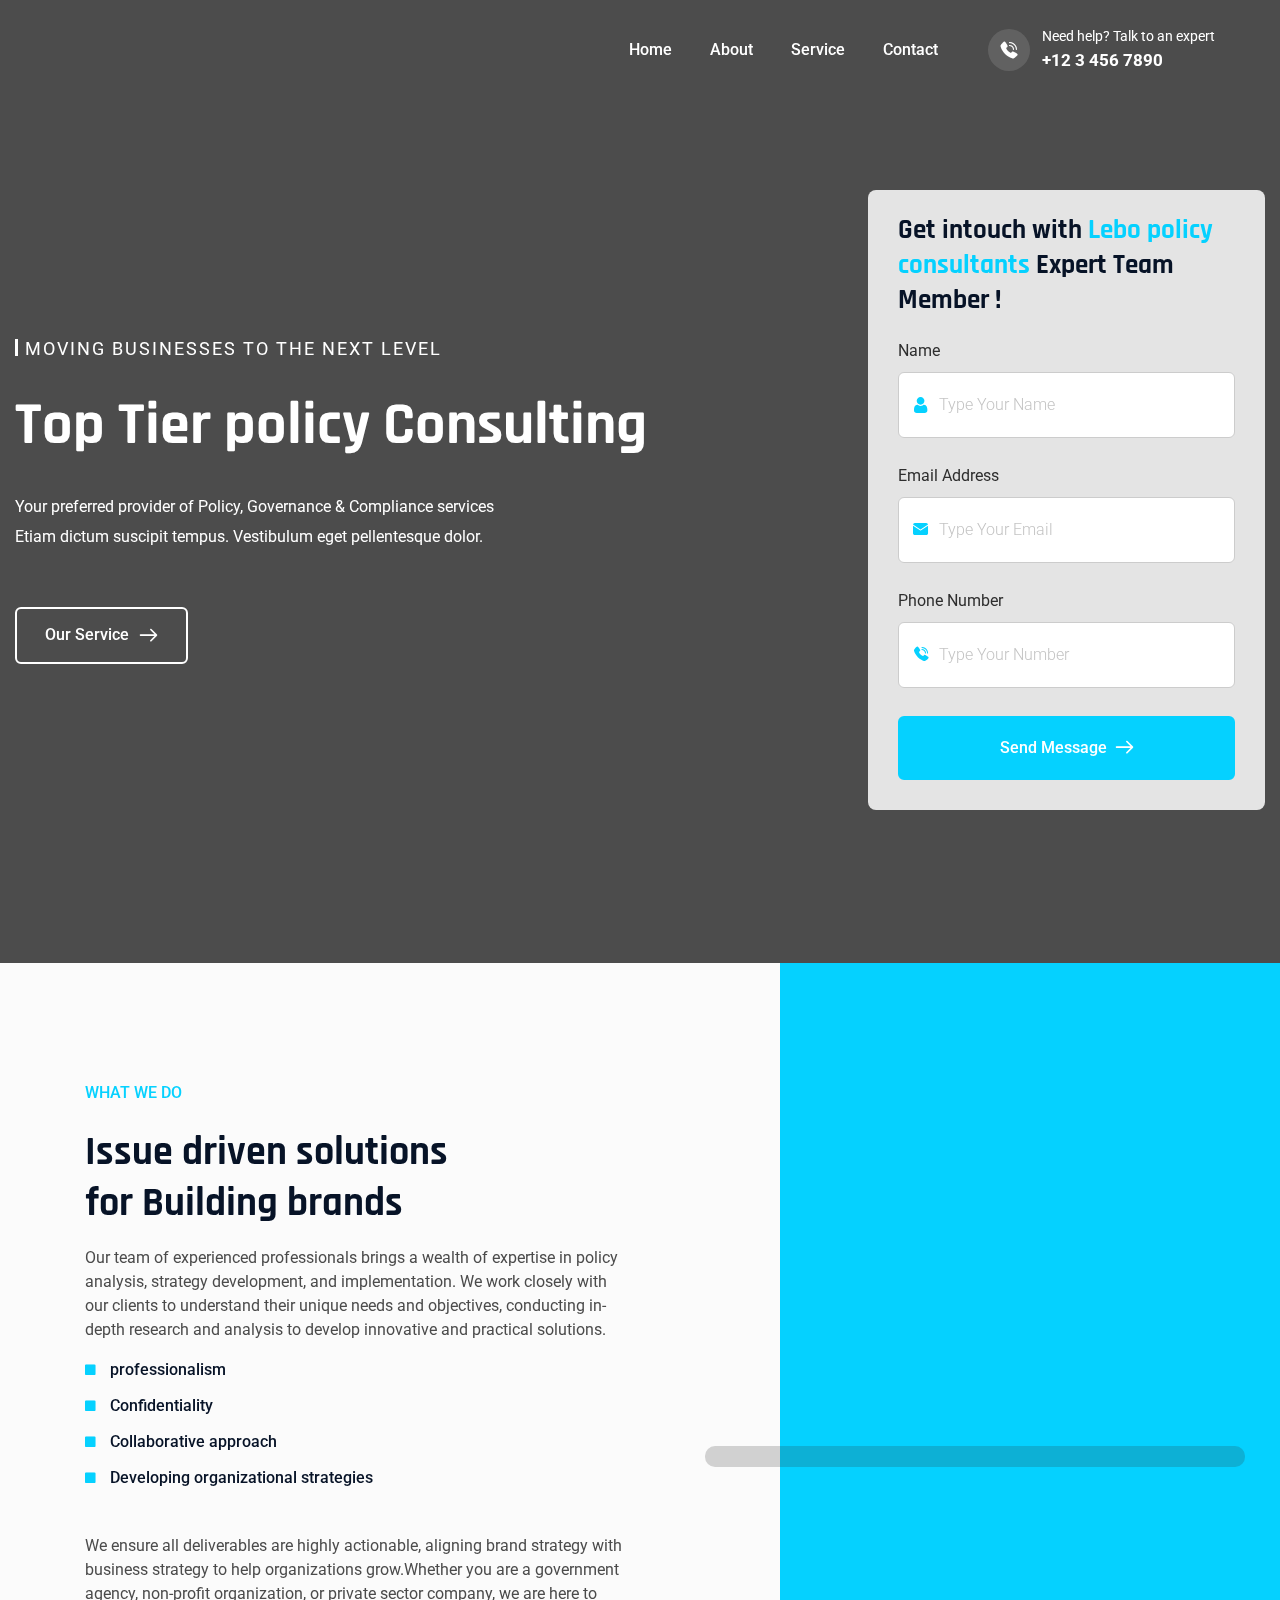
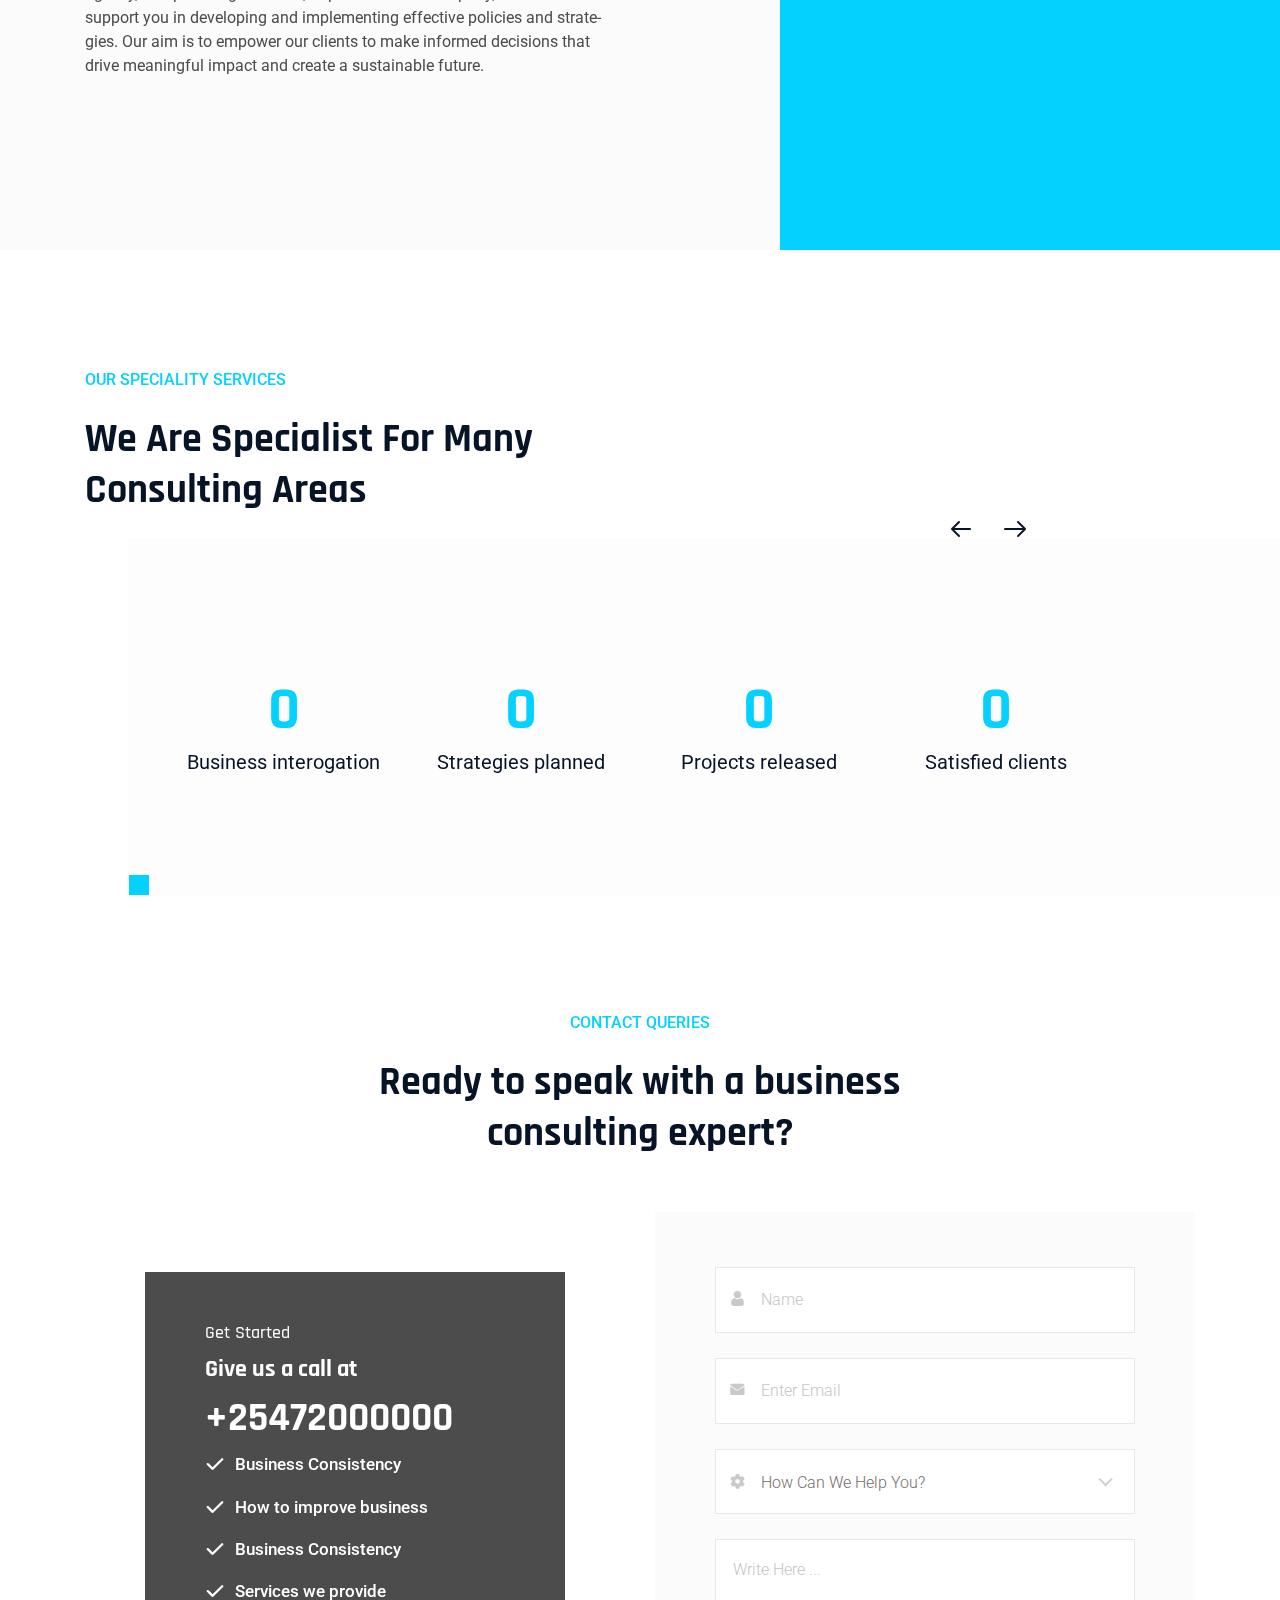
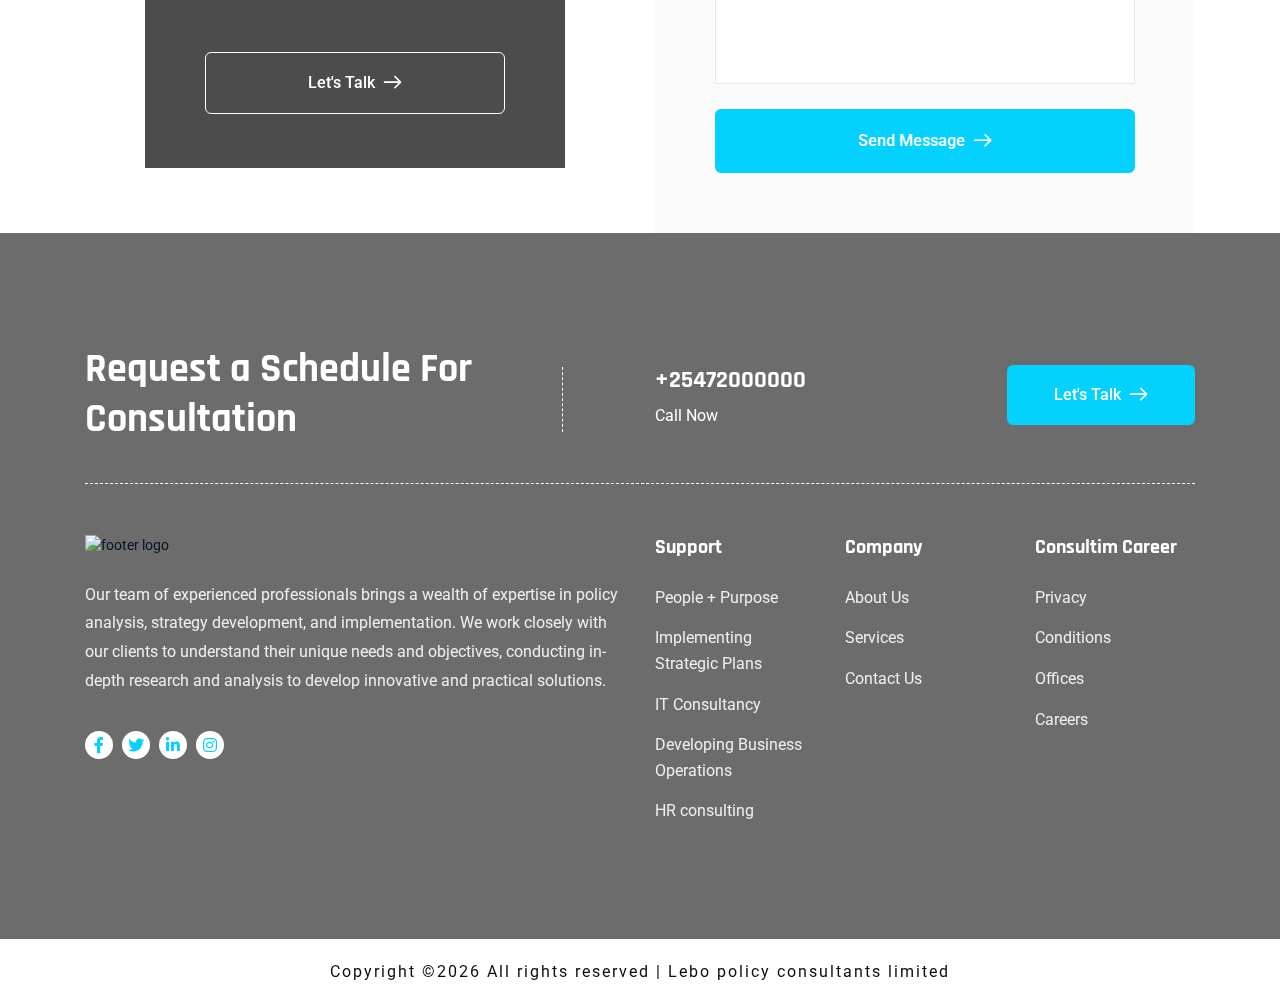
==== index.html @ e36691f1 "Add files via upload" ====
<!DOCTYPE html>
<html lang="en">


<head>
    <meta charset="UTF-8" />
    <meta name="viewport" content="width=device-width, initial-scale=1.0,maximum-scale=1.0, user-scalable=no" />
    <meta http-equiv="X-UA-Compatible" content="IE=edge" />
    <meta http-equiv="X-UA-Compatible" content="ie=edge" />
    <title>Lebo policy consultants limited</title>
    <!-- favicon -->
    <link rel="icon" href="assets/img/favicon.png" sizes="20x20" type="image/png" />
    <!-- animate -->
    <link rel="stylesheet" href="assets/css/animate.css" />
    <!-- bootstrap -->
    <link rel="stylesheet" href="assets/css/bootstrap.min.css" />
    <!-- magnific popup -->
    <link rel="stylesheet" href="assets/css/magnific-popup.css" />
    <!-- Nice Select -->
    <link rel="stylesheet" href="assets/css/nice-select.css">
    <!-- Slick Slider -->
    <link rel="stylesheet" href="assets/css/slick.css">
    <!-- fontawesome -->
    <link rel="stylesheet" href="assets/css/font-awesome.min.css" />
    <!-- Flaticon -->
    <link rel="stylesheet" href="assets/css/flaticon.css">
    <!-- Odomiters -->
    <link rel="stylesheet" href="assets/css/odometer.css">
    <!-- Main Stylesheet -->
    <link rel="stylesheet" href="assets/css/style.css" />
    <!-- Responsive Css -->
    <link rel="stylesheet" href="assets/css/responsive.css">
</head>

<body>
    <!-- preloader area start -->
    <div class="preloader" id="preloader">
        <div class="preloader-inner">
            <div class="loading">
                <div class="bounceball"></div>
                <!-- <div class="text">Lebo policy consultants</div> -->
            </div>
        </div>
    </div>
    <!-- preloader area end -->

    <main class="main-section">

      

        <div class="header-style-02">
            <!-- main  navbar area start -->
            <nav class="navbar navbar-area navbar-expand-lg navigation-style-02">
                <div class="container custom-container">
                    <div class="responsive-menu">
                        <div class="logo-wrapper">
                            <a href="index.html" class="logo">
                                <img src="#" alt="">
                            </a>
                        </div>
                        <button class="navbar-toggler" type="button" data-toggle="collapse" data-target="#themebuzs_main_menu" aria-expanded="false" aria-label="Toggle navigation">
                            <span class="navbar-toggler-icon"></span>
                        </button>
                    </div>
                    <div class="collapse navbar-collapse" id="themebuzs_main_menu">
                        <ul class="navbar-nav">
                            
                            <li><a href="index.html">Home</a></li>
                            <li><a href="about.html">About</a></li>
                           <li><a href="service.html">Service</a>
                            </li>
                           
                                
                                
                                    
                                 
                            </li>
                           
                           
                            <li>
                                <a href="contact.html">Contact</a>
                            </li>
                        </ul>
                    </div>
                    <div class="nav-right-content">
                        <div class="info-item">
                            <div class="icon">
                                <i class="flaticon-phone-call"></i>
                            </div>
                            <div class="content">
                                <p class="subtitle">Need help? Talk to an expert</p>
                                <h6 class="title"><a href="tel:1234567890">+12 3 456 7890</a></h6>
                            </div>
                        </div>
                        <!-- <div class="icon-part">
                            <ul>
                               
                            </ul>
                        </div> -->
                    </div>
                </div>
            </nav>
            <!-- main navbar area end -->

            <!-- navbar area end -->
        </div>
        <!-- Header section End -->

        <!-- Banner Area Start-->
        <section class="banner-area home-02 header-bg" style="background-image:url(assets/img/header/banner-02.png);">
            <img src="assets/img/shapes/logo-shape.png" class="logo-shape" alt="">
            <div class="container custom-container">
                <div class="banner-wrap">
                    <div class="row align-items-center justify-content-center">
                        <div class="col-lg-7 col-md-6">
                            <div class="banner-inner home-02">
                                <h6 class="subtitle style-01"> Moving Businesses To The Next Level</h6>
                                <h1 class="title style-01">Top Tier policy  Consulting</h1>
                                <p class="style-01">Your preferred provider of Policy, Governance & Compliance services <br> Etiam dictum suscipit tempus. Vestibulum eget pellentesque dolor.</p>
                                <div class="btn-wrap header-btn">
                                    <a href="service.html" class="banner-btn style-01">Our Service<i class="flaticon-next"></i></a>
                                </div>
                            </div>
                        </div>
                        <div class="col-lg-5 col-xl-4 offset-xl-1 col-md-6">
                            <div class="contact-form style-01">
                                <h4 class="form-title">Get intouch with  <span>Lebo policy consultants</span> Expert Team Member !</h4>
                                <form action="#" class="contact-page-form-02" novalidate="novalidate">
                                    <div class="row">
                                        <div class="col-md-12">
                                            <div class="form-group">
                                                <label>Name</label>
                                                <i class="flaticon-user"></i>
                                                <input type="text" name="fname" placeholder="Type Your Name" class="form-control" required="" aria-required="true">
                                            </div>
                                        </div>
                                        <div class="col-md-12">
                                            <div class="form-group">
                                                <label>Email Address</label>
                                                <i class="flaticon-email"></i>
                                                <input type="email" name="lname" placeholder="Type Your Email" class="form-control" required="" aria-required="true">
                                            </div>
                                        </div>
                                        <div class="col-md-12">
                                            <div class="form-group">
                                                <label>Phone Number</label>
                                                <i class="flaticon-phone-call"></i>
                                                <input type="text" name="lname" placeholder="Type Your Number" class="form-control" required="" aria-required="true" oninput="this.value = this.value.replace(/[^0-9.]/g, '').replace(/(\..*)\./g, '$1');"/>
                                            </div>
                                        </div>
                                    </div>
                                </form>
                                <div class="btn-wrap desktop-center">
                                    <a href="#" class="boxed-btn main-btn style-01">
                                        Send Message<i class="flaticon-next"></i>
                                    </a>
                                </div>
                            </div>
                        </div>
                    </div>
                </div>
            </div>
        </section>
        <!-- Banner Area End -->

        <!-- Consulting Section Area Start -->
        <section class="consulting-section style-01">
            <img src="assets/img/shapes/Repeat-Grid.png" class="grid-shape" alt="">
            <div class="container">
                <div class="row align-items-center">
                    <div class="col-lg-6 col-md-12">
                        <div class="theme-heading-title">
                            <h4 class="subtitle">WHAT <span>WE DO</span></h4>
                            <h2 class="title">Issue driven solutions  <br>  for Building brands</h2>
                            <p class="style-01">Our team of experienced professionals brings a wealth of expertise in policy analysis, strategy development, 
                                and implementation. We work closely with our clients to understand their unique needs and objectives, conducting in-depth research 
                                and analysis to develop innovative and practical solutions.  </p>
                            <div class="check-list-items style-02">
                               
                                <ul class="list-parent style-01">
                                    <li class="list-child style-01">professionalism</li>
                                    <li class="list-child style-01">Confidentiality</li>
                                    <li class="list-child style-01">Collaborative approach</li>
                                    <li class="list-child style-01">Developing organizational strategies</li>
                                </ul>
                            </div>
                            <p class="style-02">We ensure all deliverables are highly actionable, aligning brand strategy with business strategy to help organizations grow.Whether you are a government agency, non-profit organization, or private sector company, we are here to support you in developing and implementing effective policies and strategies. Our aim is to empower our clients to make informed decisions that drive meaningful impact and create a sustainable future.</p>
                        </div>
                        <!-- <div class="btn-wrap">
                            <a href="about.html" class="boxed-btn read-btn">Read More<i class="flaticon-next"></i></a>
                        </div> -->
                    </div>
                    <div class="col-lg-6 col-md-12">
                        <div class="thumbnail style-01">
                            <img src="assets/img/section-img/consulting/conslt-02.png" alt="">
                        </div>
                    </div>
                </div>
            </div>
        </section>
        <!-- Consulting Section Area End -->

        <!-- Case Study Section Area Start Here -->
        <section class="case-study-section-02">
            <span class="dot"></span>
            <div class="container">
                <div class="row">
                    <div class="col-lg-6">
                        <div class="theme-heading-title">
                            <h4 class="subtitle">OUR <span>SPECIALITY</span> SERVICES</h4>
                            <h2 class="title">We Are Specialist For Many Consulting Areas</h2>
                        </div>
                    </div>
                </div>
            </div>
            <div class="container-fluid p-0">
                <div class="row">
                    <div class="col-lg-10">
                        <div class="case-study-slider-wrap">
                            <div class="arrow-wrapper style-01">
                                <span class="prev prev-arrow"><i class="flaticon-back"></i></span>
                                <span class="next next-arrow"><i class="flaticon-next"></i></span>
                            </div>
                            <div class="case-study-carousel-02 style-01">
                                <div class="case-study-single-item style-01">
                                    <div class="thumbnail">
                                        <img src="assets/img/section-img/case-study/case-slider-06.png" alt="">
                                    </div>
                                    <div class="content">
                                       <a href="case-study.html"><h6 class="title">Implementing Strategic Plans </h6></a> 
                                    </div>
                                </div>
                                <div class="case-study-single-item style-01">
                                    <div class="thumbnail">
                                        <img src="assets/img/section-img/case-study/case-slider-04.png" alt="">
                                    </div>
                                    <div class="content">
                                       <a href="case-study.html"><h6 class="title">
                                       
                                        <span>HR consulting </span></h6></a> 
                                    </div>
                                </div>
                                <div class="case-study-single-item style-01">
                                    <div class="thumbnail">
                                        <img src="assets/img/section-img/case-study/case-slider-05.png" alt="">
                                    </div>
                                    <div class="content">
                                        <a href="case-study.html"><h6 class="title">Developing Business Operations </h6></a>
                                    </div>
                                </div>


                                <div class="case-study-single-item style-01">
                                    <div class="thumbnail">
                                        <img src="assets/img/section-img/case-study/case-slider-05.png" alt="">
                                    </div>
                                    <div class="content">
                                        <a href="case-study.html"><h6 class="title">Developing Business Operations </h6></a>
                                    </div>
                                </div>
                            </div>
                        </div>
                    </div>
                </div>
            </div>
            <div class="container">
                <div class="row justify-content-center">
                    <div class="col-lg-10">
                        <div class="counter-section-inner-03">
                            <div class="row justify-content-center">
                                <div class="col-lg-3 col-md-6 col-6">
                                    <div class="single-counterup-01 style-01">
                                        <div class="content style-01">
                                            <div class="odo-area">
                                                <h3 class="odometer odo-title style-01" data-odometer-final="125">0</h3>
                                            </div>
                                            <h4 class="title style-01">Business interogation</h4>
                                        </div>
                                    </div>
                                </div>
                                <div class="col-lg-3 col-md-6 col-6">
                                    <div class="single-counterup-01 style-01">
                                        <div class="content style-01">
                                            <div class="odo-area">
                                                <h3 class="odometer odo-title style-01" data-odometer-final="323">0</h3>
                                            </div>
                                            <h4 class="title style-01">Strategies planned</h4>
                                        </div>
                                    </div>
                                </div>
                                <div class="col-lg-3 col-md-6 col-6">
                                    <div class="single-counterup-01 style-01">
                                        <div class="content style-01">
                                            <div class="odo-area">
                                                <h3 class="odometer odo-title style-01" data-odometer-final="569">0</h3>
                                            </div>
                                            <h4 class="title style-01">Projects released</h4>
                                        </div>
                                    </div>
                                </div>
                                <div class="col-lg-3 col-md-6 col-6">
                                    <div class="single-counterup-01 style-01">
                                        <div class="content style-01">
                                            <div class="odo-area">
                                                <h3 class="odometer odo-title style-01" data-odometer-final="796">0</h3>
                                            </div>
                                            <h4 class="title style-01">Satisfied clients</h4>
                                        </div>
                                    </div>
                                </div>
                            </div>
                        </div>
                    </div>
                </div>
            </div>
        </section>
        <!-- Case Study Section Area Start End -->

        <!-- Services Section Start Here -->
        
                  

        <!-- Contact Section Area Start Here -->
        <section class="contact-section-area">
            <div class="container">
                <div class="row justify-content-center">
                    <div class="col-lg-6">
                        <div class="theme-heading-title desktop-center">
                            <h4 class="subtitle"><span>CONTACT</span> QUERIES</h4>
                            <h2 class="title">Ready to speak with a business consulting expert?</h2>
                        </div>
                    </div>
                </div>
                <div class="row">
                    <div class="col-lg-6">
                        <div class="single-contact-item bg-img" style="background-image: url(assets/img/section-img/contact/contact.png);">
                            <div class="content style-01">
                                <span class="small">Get Started</span>
                                <h4 class="subtitle">Give us a call at</h4>
                                <h4 class="title">+25472000000</h4>
                                <div class="check-list-items-02">
                                    <ul class="list-parent">
                                        <li class="list-child">Business Consistency</li>
                                        <li class="list-child">How to improve business</li>
                                        <li class="list-child">Business Consistency</li>
                                        <li class="list-child">Services we provide</li>
                                    </ul>
                                </div>
                                <div class="btn-wrap">
                                    <a href="contact.html" class="boxed-btn pill-btn">Let's Talk<i class="flaticon-next"></i></a>
                                </div>
                            </div>
                        </div>
                    </div>
                    <div class="col-lg-6">
                        <div class="contact-form">
                            <form action="#" class="contact-page-form" novalidate="novalidate">
                                <div class="row">
                                    <div class="col-md-12">
                                        <div class="form-group">
                                            <i class="flaticon-user style-01"></i>
                                            <input type="text" name="fname" placeholder="Name" class="form-control" required="" aria-required="true">
                                        </div>
                                    </div>
                                    <div class="col-md-12">
                                        <div class="form-group">
                                            <i class="flaticon-email style-01"></i>
                                            <input type="email" name="lname" placeholder="Enter Email" class="form-control" required="" aria-required="true">
                                        </div>
                                    </div>
                                    <div class="col-md-12">
                                        <div class="form-group">
                                            <i class="fas fa-cog style-01"></i>
                                            <div class="contact-select">
                                                <select class="form-control form-select">
                                                    <option value="1">How Can We Help You?</option>
                                                    <option value="2">Highway Driving Lesson</option>
                                                    <option value="3">Defensive Driving Lesson</option>
                                                    <option value="4">City Driving Lesson</option>
                                                </select>
                                            </div>
                                        </div>
                                    </div>
                                    <div class="col-md-12">
                                        <div class="form-group">
                                            <textarea class="form-control text-area" rows="3" placeholder="Write Here ..."></textarea>
                                        </div>
                                    </div>
                                </div>
                            </form>
                            <div class="btn-wrap desktop-center">
                                <a href="#" class="boxed-btn main-btn style-01">
                                    Send Message<i class="flaticon-next"></i>
                                </a>
                            </div>
                        </div>
                    </div>
                </div>
            </div>
        </section>
        <!-- Contact Section Area Start End -->

                     
                                   
    </main>

    <!-- footer area start -->
    <footer class="footer-area">
        <div class="footer-top-area" style="background-image: url(assets/img/footer/footer-bg.png);">
            <div class="container">
                <div class="row align-items-center">
                    <div class="col-lg-5 col-md-6 col-sm-6">
                        <div class="footer-widget widget">
                            <p class="footer-title">Request a Schedule For  Consultation</p>
                        </div>
                    </div>
                    <div class="col-lg-3 offset-lg-1 col-md-6 col-sm-6">
                        <div class="footer-widget widget">
                            <ul class="contact_info_list">
                                <li class="single-info-item">
                                    <div class="details">
                                        <p class="number">+25472000000</p>
                                        <small>Call Now</small>
                                    </div>
                                </li>
                            </ul>
                        </div>
                    </div>
                    <div class="col-lg-3 col-md-6 col-sm-6">
                        <div class="footer-widget widget">
                            <div class="btn-wrap footer-btn">
                                <a href="contact.html" class="boxed-btn read-btn style-01">Let's Talk<i class="flaticon-next"></i></a>
                            </div>
                        </div>
                    </div>
                </div>
                <div class="footer-middle-wrap">
                    <div class="row">
                        <div class="col-lg-6 col-md-6 col-sm-6">
                            <div class="footer-widget widget">
                                <div class="about_us_widget">
                                    <a href="index.html" class="footer-logo"> <img src="#" alt="footer logo"></a>
                                    <p>Our team of experienced professionals brings a wealth of expertise in policy analysis, strategy development, and implementation. We work closely with our clients to understand their unique needs and objectives, conducting in-depth research and analysis to develop innovative and practical solutions. </p>
                                    <ul class="social_share margin-top-20">
                                        <li><a href="#"><i class="fab fa-facebook-f"></i></a></li>
                                        <li><a href="#"><i class="fab fa-twitter"></i></a></li>
                                        <li><a href="#"><i class="fab fa-linkedin-in"></i></a></li>
                                        <li><a href="#"><i class="fab fa-instagram"></i></a></li>
                                    </ul>
                                </div>
                            </div>
                        </div>
                        <div class="col-lg-2 col-md-6 col-sm-6">
                            <div class="footer-widget widget widget_nav_menu">
                                <h4 class="widget-headline">Support</h4>
                                <ul class="nav_menu">
                                    <li><a href="#">People + Purpose</a></li>
                                    <li><a href="#">Implementing Strategic Plans</a></li>
                                    <li><a href="#">IT Consultancy</a></li>
                                    <li><a href="#">Developing Business Operations </a></li>
                                    <li><a href="#">HR consulting </a></li>
                                </ul>
                            </div>
                        </div>
                        <div class="col-lg-2 col-md-6 col-sm-6">
                            <div class="footer-widget widget widget_nav_menu">
                                <h4 class="widget-headline">Company</h4>
                                <ul class="nav_menu">
                                    <li><a href="about.html">About Us</a></li>
                                    <li><a href="service.html">Services</a></li>
                                     <li><a href="contact.html">Contact Us</a></li>
                                </ul>
                            </div>
                        </div>
                        <div class="col-lg-2 col-md-6 col-sm-6">
                            <div class="footer-widget widget widget_nav_menu">
                                <h4 class="widget-headline">consultim Career</h4>
                                <ul class="nav_menu">
                                    <li><a href="#">Privacy</a></li>
                                    <li><a href="#">Conditions</a></li>
                                    <li><a href="#">Offices</a></li>
                                    <li><a href="#">Careers</a></li>
                                </ul>
                            </div>
                        </div>
                    </div>
                </div>
            </div>
        </div>
        <div class="copyright-area">
            <div class="container">
                <div class="row">
                    <div class="col-lg-12">
                        <div class="copyright-area-inner desktop-center">
                         
                            Copyright &copy;<script>document.write(new Date().getFullYear());</script> All rights reserved | Lebo policy consultants limited
                          
                        </div>
                    </div>
                </div>
            </div>
        </div>
    </footer>
    <!-- footer area end -->

    <!-- back to top area start -->
    <div class="back-to-top">
        <span class="back-top"><i class="fa fa-angle-up"></i></span>
    </div>
    <!-- back to top area end -->

    <script src="assets/js/jquery-3.6.0.min.js"></script>
    <!-- bootstrap -->
    <script src="assets/js/bootstrap.min.js"></script>
    <!-- magnific popup -->
    <script src="assets/js/jquery.magnific-popup.js"></script>
    <!-- wow -->
    <script src="assets/js/wow.min.js"></script>
    <!-- Nice Select -->
    <script src="assets/js/jquery.nice-select.js"></script>
    <!-- Slick Slider -->
    <script src="assets/js/slick.min.js"></script>
    <!-- countdown -->
    <script src="assets/js/jquery.countdown.min.js"></script>
    <!-- Odomiters -->
    <script src="assets/js/odometer.min.js"></script>
    <!-- Viewport Js -->
    <script src="assets/js/viewport.jquery.js"></script>
    <!-- main js -->
    <script src="assets/js/main.js"></script>
</body>



</html>
---- assets/css/nice-select.css ----
.nice-select {
  -webkit-tap-highlight-color: transparent;
  background-color: #fff;
  border-radius: 5px;
  border: solid 1px #e8e8e8;
  box-sizing: border-box;
  clear: both;
  cursor: pointer;
  display: block;
  float: left;
  font-family: inherit;
  font-size: 14px;
  font-weight: normal;
  height: 42px;
  line-height: 40px;
  outline: none;
  padding-left: 18px;
  padding-right: 30px;
  position: relative;
  text-align: left !important;
  -webkit-transition: all 0.2s ease-in-out;
  transition: all 0.2s ease-in-out;
  -webkit-user-select: none;
     -moz-user-select: none;
      -ms-user-select: none;
          user-select: none;
  white-space: nowrap;
  width: auto; }
  .nice-select:hover {
    border-color: #dbdbdb; }
  .nice-select:active, .nice-select.open, .nice-select:focus {
    border-color: #999; }
  .nice-select:after {
    border-bottom: 2px solid #999;
    border-right: 2px solid #999;
    content: '';
    display: block;
    height: 5px;
    margin-top: -4px;
    pointer-events: none;
    position: absolute;
    right: 12px;
    top: 50%;
    -webkit-transform-origin: 66% 66%;
        -ms-transform-origin: 66% 66%;
            transform-origin: 66% 66%;
    -webkit-transform: rotate(45deg);
        -ms-transform: rotate(45deg);
            transform: rotate(45deg);
    -webkit-transition: all 0.15s ease-in-out;
    transition: all 0.15s ease-in-out;
    width: 5px; }
  .nice-select.open:after {
    -webkit-transform: rotate(-135deg);
        -ms-transform: rotate(-135deg);
            transform: rotate(-135deg); }
  .nice-select.open .list {
    opacity: 1;
    pointer-events: auto;
    -webkit-transform: scale(1) translateY(0);
        -ms-transform: scale(1) translateY(0);
            transform: scale(1) translateY(0); }
  .nice-select.disabled {
    border-color: #ededed;
    color: #999;
    pointer-events: none; }
    .nice-select.disabled:after {
      border-color: #cccccc; }
  .nice-select.wide {
    width: 100%; }
    .nice-select.wide .list {
      left: 0 !important;
      right: 0 !important; }
  .nice-select.right {
    float: right; }
    .nice-select.right .list {
      left: auto;
      right: 0; }
  .nice-select.small {
    font-size: 12px;
    height: 36px;
    line-height: 34px; }
    .nice-select.small:after {
      height: 4px;
      width: 4px; }
    .nice-select.small .option {
      line-height: 34px;
      min-height: 34px; }
  .nice-select .list {
    background-color: #fff;
    border-radius: 5px;
    box-shadow: 0 0 0 1px rgba(68, 68, 68, 0.11);
    box-sizing: border-box;
    margin-top: 4px;
    opacity: 0;
    overflow: hidden;
    padding: 0;
    pointer-events: none;
    position: absolute;
    top: 100%;
    left: 0;
    -webkit-transform-origin: 50% 0;
        -ms-transform-origin: 50% 0;
            transform-origin: 50% 0;
    -webkit-transform: scale(0.75) translateY(-21px);
        -ms-transform: scale(0.75) translateY(-21px);
            transform: scale(0.75) translateY(-21px);
    -webkit-transition: all 0.2s cubic-bezier(0.5, 0, 0, 1.25), opacity 0.15s ease-out;
    transition: all 0.2s cubic-bezier(0.5, 0, 0, 1.25), opacity 0.15s ease-out;
    z-index: 9; }
    .nice-select .list:hover .option:not(:hover) {
      background-color: transparent !important; }
  .nice-select .option {
    cursor: pointer;
    font-weight: 400;
    line-height: 40px;
    list-style: none;
    min-height: 40px;
    outline: none;
    padding-left: 18px;
    padding-right: 29px;
    text-align: left;
    -webkit-transition: all 0.2s;
    transition: all 0.2s; }
    .nice-select .option:hover, .nice-select .option.focus, .nice-select .option.selected.focus {
      background-color: #f6f6f6; }
    .nice-select .option.selected {
      font-weight: bold; }
    .nice-select .option.disabled {
      background-color: transparent;
      color: #999;
      cursor: default; }

.no-csspointerevents .nice-select .list {
  display: none; }

.no-csspointerevents .nice-select.open .list {
  display: block; }
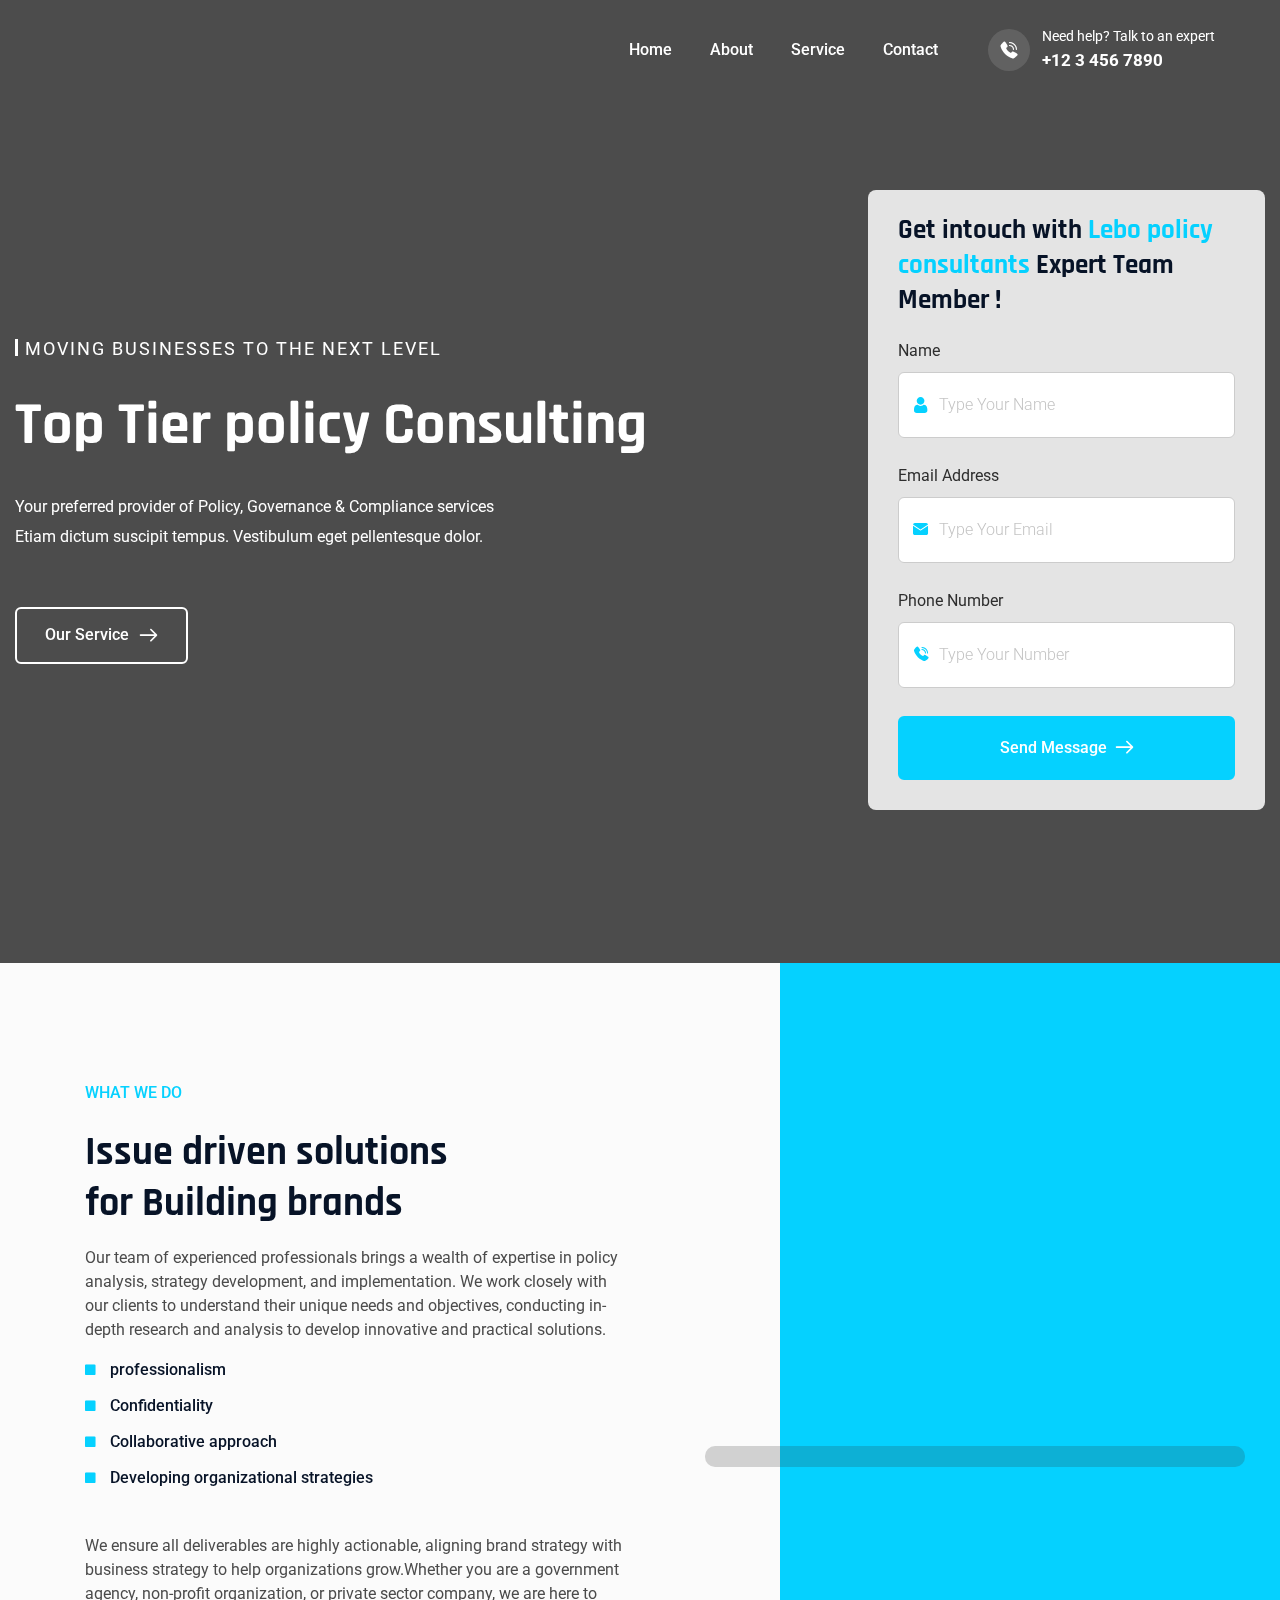
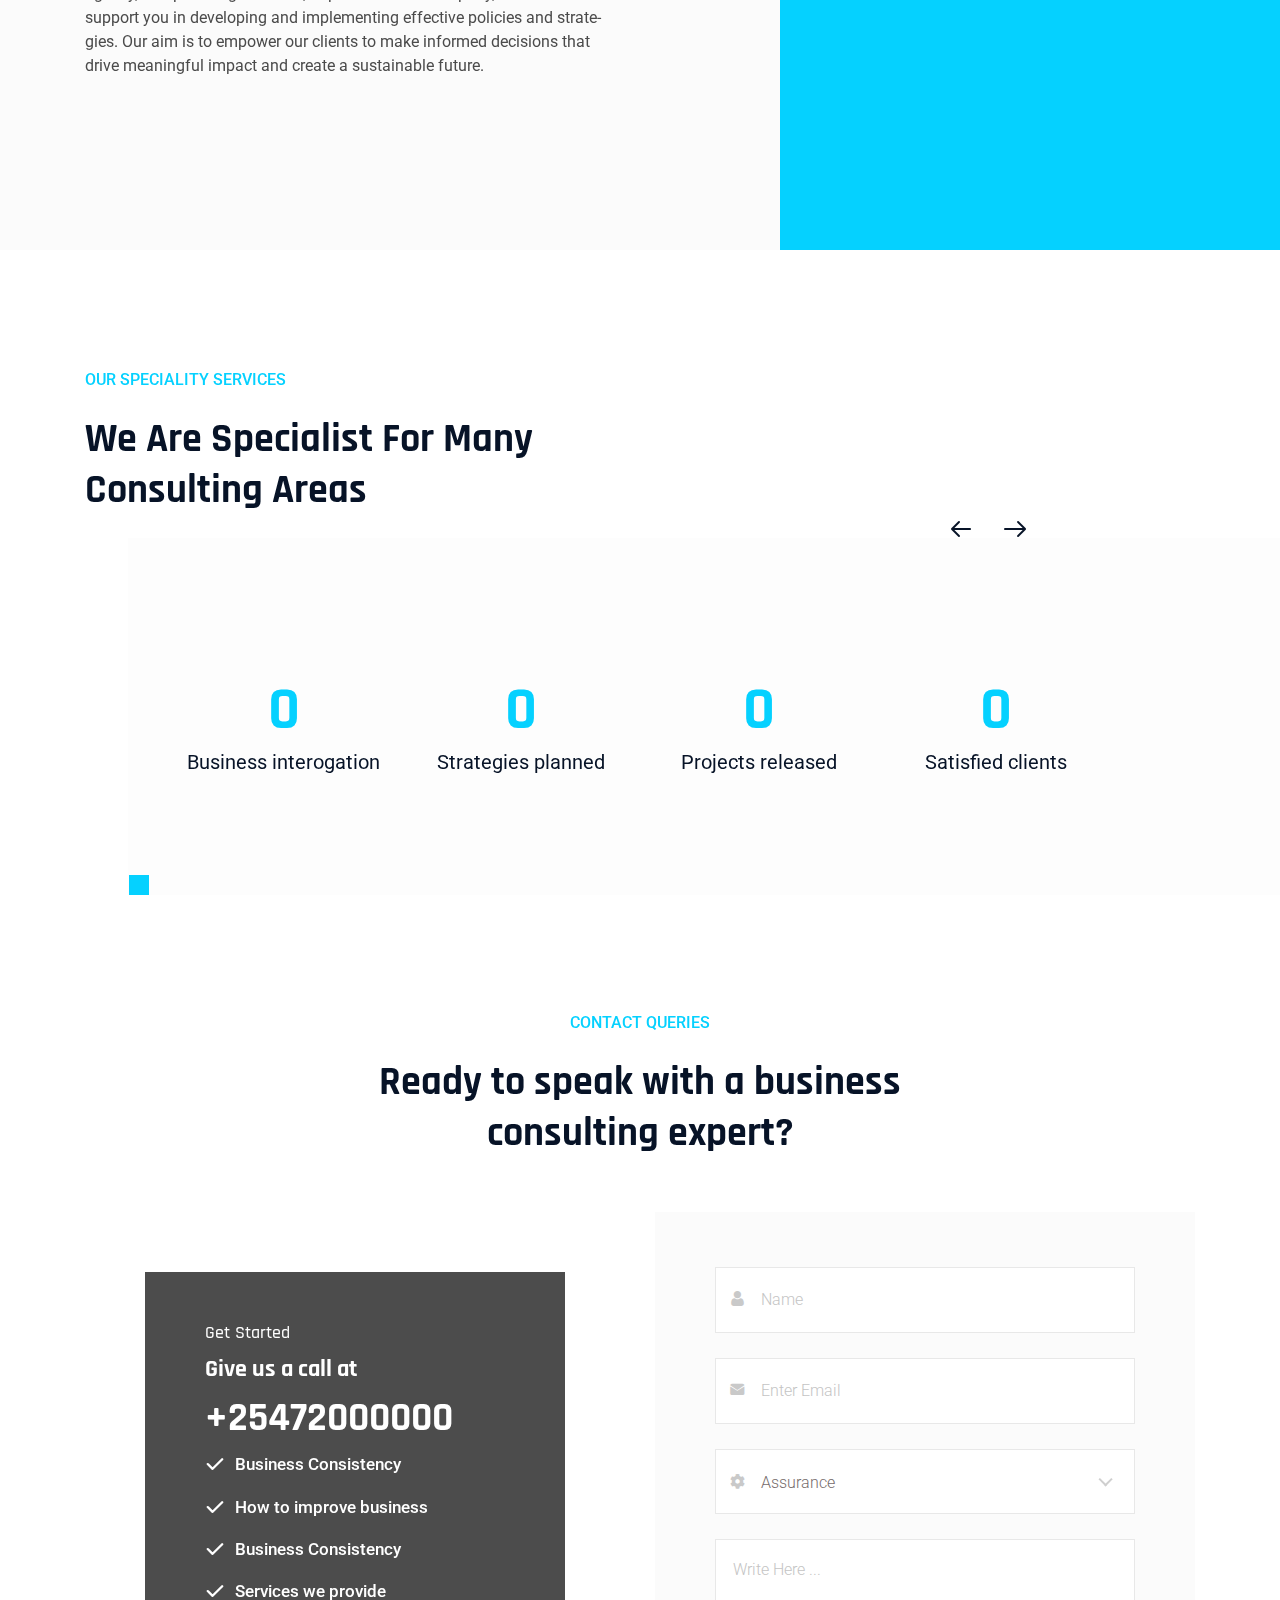
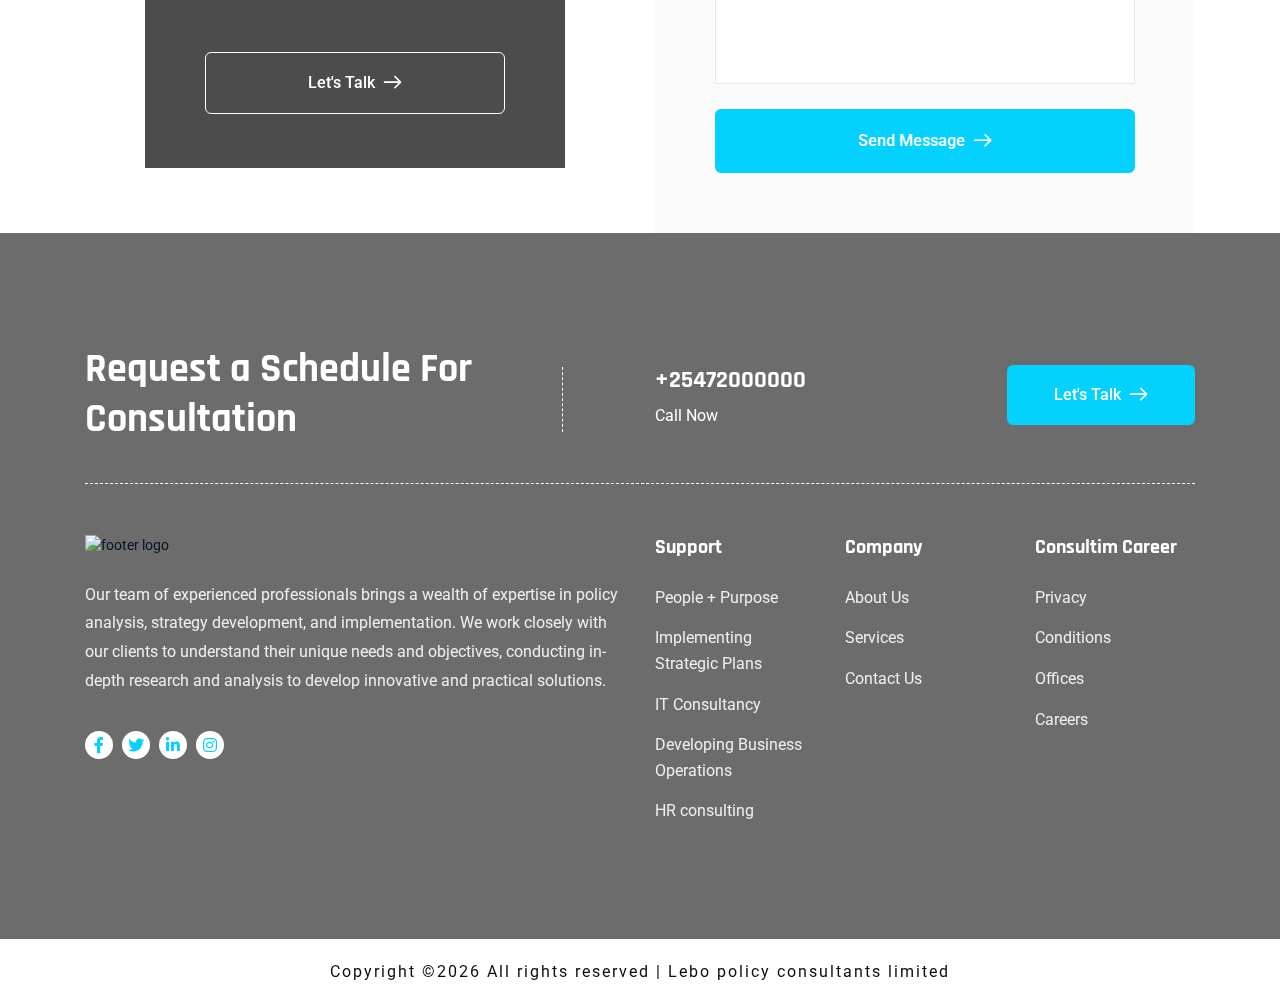
==== commit 1f2306b7: "Add files via upload" ====
--- a/index.html
+++ b/index.html
@@ -373,10 +373,11 @@
                                             <i class="fas fa-cog style-01"></i>
                                             <div class="contact-select">
                                                 <select class="form-control form-select">
-                                                    <option value="1">How Can We Help You?</option>
-                                                    <option value="2">Highway Driving Lesson</option>
-                                                    <option value="3">Defensive Driving Lesson</option>
-                                                    <option value="4">City Driving Lesson</option>
+                                                    <option value="1">Assurance</option>
+                                                    <option value="2">Developing Business Operations </option>
+                                                    <option value="3">Transaction and coprate finance </option>
+                                                    <option value="4">Accounting and payroll</option>
+                                                    <option value="4">ICT advisory</option>
                                                 </select>
                                             </div>
                                         </div>
